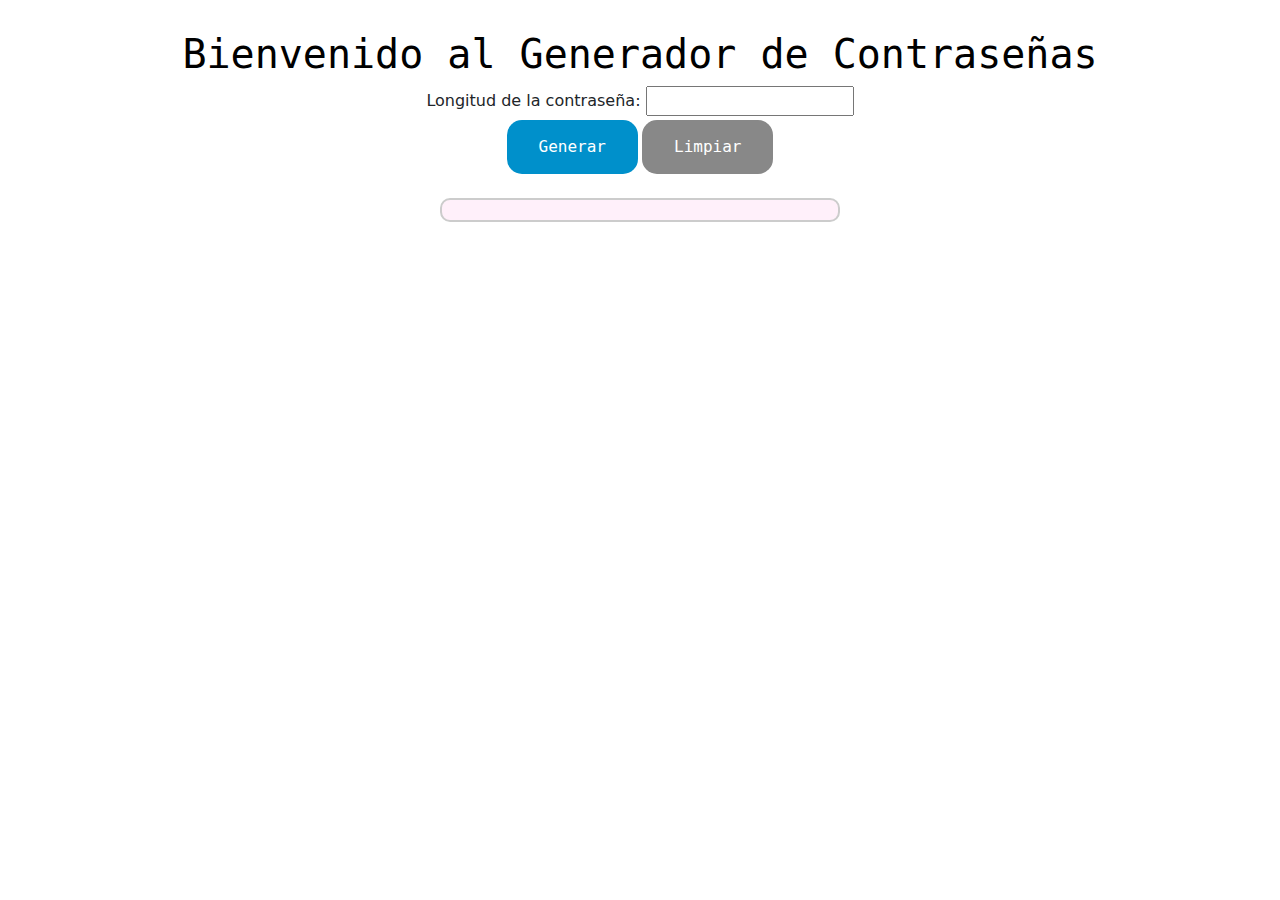
==== tp typescript/mini proyecto 2/index.html @ 6877e551 "se creo la segunda pagina con ts" ====
<!DOCTYPE html>
<html lang="en">

<head>
    <meta charset="UTF-8">
    <meta name="viewport" content="width=device-width, initial-scale=1.0">
    <link href="https://cdn.jsdelivr.net/npm/bootstrap@5.3.3/dist/css/bootstrap.min.css" rel="stylesheet"
        integrity="sha384-QWTKZyjpPEjISv5WaRU9OFeRpok6YctnYmDr5pNlyT2bRjXh0JMhjY6hW+ALEwIH" crossorigin="anonymous">
    <script src="https://cdn.jsdelivr.net/npm/bootstrap@5.3.3/dist/js/bootstrap.bundle.min.js"
        integrity="sha384-YvpcrYf0tY3lHB60NNkmXc5s9fDVZLESaAA55NDzOxhy9GkcIdslK1eN7N6jIeHz"
        crossorigin="anonymous"></script>

    <title>Generador de Contraseñas</title>
</head>

<body class="container-fluid">
    <h1>Bienvenido al Generador de Contraseñas</h1>
    <div class="container">
        <label for="passwordLength">Longitud de la contraseña:</label>
        <input type="number" id="passwordLength" value="">
        <div class="btn-group" role="group" aria-label="Basic example">
            <button class="generar" id="generatePassword" onclick="generarNumeroAleatorio()">Generar </button>
            <button class="limpiar" id="clearPassword" onclick="LimpiarContra()">Limpiar </button>
            
        </div>
        <div id="passwordDisplay"></div>
    </div>

    <link rel="stylesheet" href="style.css">

    <script src="funtion.js"></script>

</body>

</html>
---- tp typescript/mini proyecto 2/style.css ----
h1{
    font-family: monospace;
    font-size: 40px;
    text-align: center;
    color: #000000;
    margin-top: 30px;
}

button.generar{
    font-family: monospace;
    font-size: 30px;
    text-align: center;
    background-color: #0090cb;
    border: none;
    color: white;
    padding: 15px 32px;
    text-align: center;
    text-decoration: none;
    display: inline-block;
    font-size: 16px;
    margin: 4px 2px;
    cursor: pointer;
    border-radius: 15px;
}

button.limpiar{
    font-family: monospace;
    font-size: 30px;
    text-align: center;
    background-color: #888888;
    border: none;
    color: white;
    padding: 15px 32px;
    text-align: center;
    text-decoration: none;
    display: inline-block;
    font-size: 16px;
    margin: 4px 2px;
    cursor: pointer;
    border-radius: 15px;
}

div.container{
    width: 50%;
    margin: auto;
    text-align: center;
}

h2.titulo{
    font-family: monospace;
    font-size: 35px;
    text-align: center;
    margin-top: 30px;
}

h2.contra{
    font-family: monospace;
    font-size: 20px;
    text-align: center;
    margin-top: 30px;
}

#passwordDisplay {
    margin-top: 20px;
    padding: 10px;
    border: 2px solid #ccc;
    border-radius: 10px;
    text-align: center;
    max-width: 400px;
    word-wrap: break-word;
    overflow-wrap: break-word;
    margin-left: auto;
    margin-right: auto;
    background-color: #fff0fa;
}

#passwordDisplay h3 {
    word-break: break-word;
}
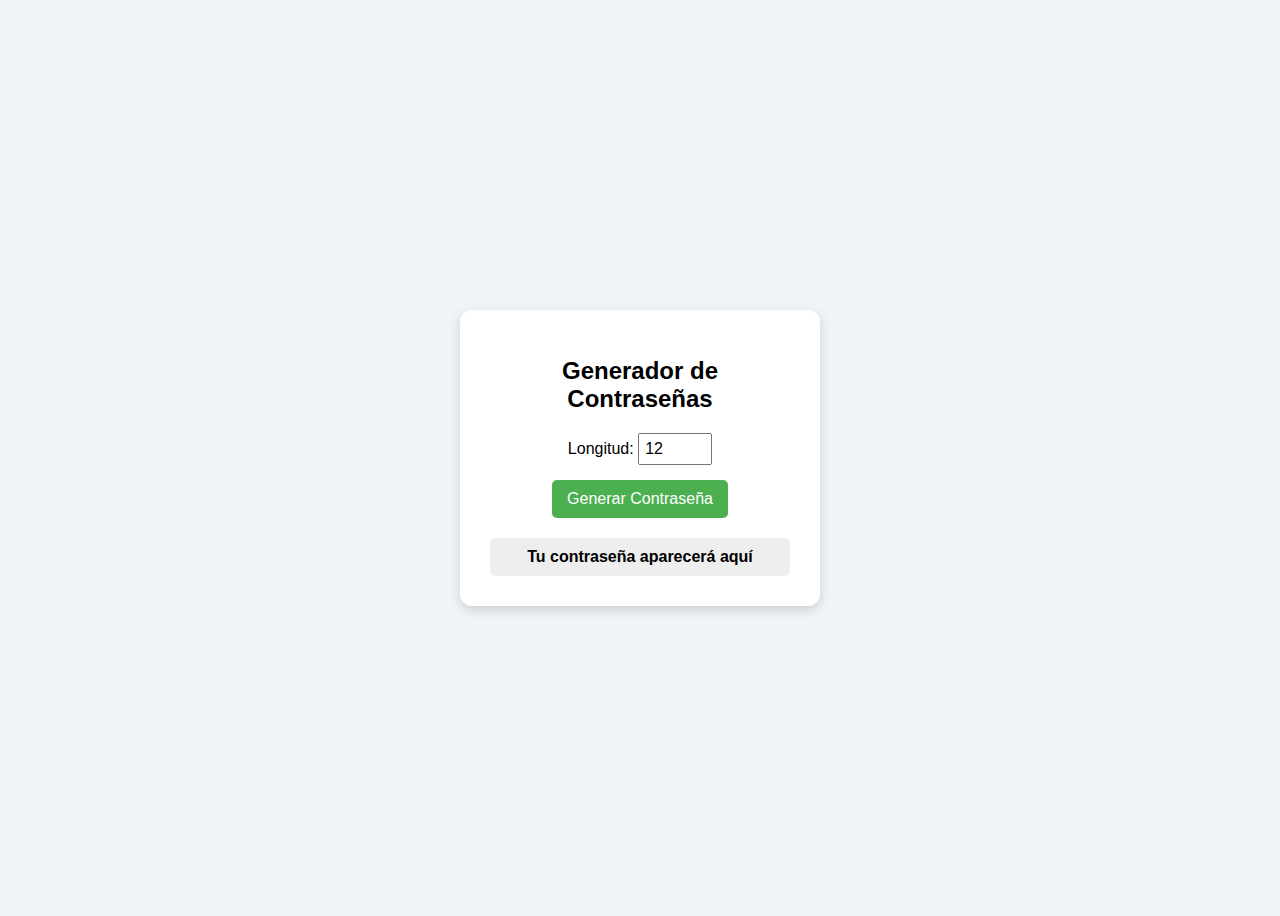
==== commit 9f9cd88f: "queda funcionando el ts" ====
--- a/tp typescript/mini proyecto 2/index.html
+++ b/tp typescript/mini proyecto 2/index.html
@@ -1,35 +1,22 @@
 <!DOCTYPE html>
-<html lang="en">
+<html lang="es">
+<head>
+  <meta charset="UTF-8" />
+  <meta name="viewport" content="width=device-width, initial-scale=1.0" />
+  <title>Generador de Passwords</title>
+  <link rel="stylesheet" href="style.css" />
+</head>
+<body>
+  <div class="container">
+    <h1>Generador de Contraseñas</h1>
+    <div class="input-group">
+      <label for="length">Longitud:</label>
+      <input type="number" id="length" min="4" max="32" value="12" />
+    </div>
+    <button id="generateBtn">Generar Contraseña</button>
+    <div class="password-box" id="passwordBox">Tu contraseña aparecerá aquí</div>
+  </div>
 
-<head>
-    <meta charset="UTF-8">
-    <meta name="viewport" content="width=device-width, initial-scale=1.0">
-    <link href="https://cdn.jsdelivr.net/npm/bootstrap@5.3.3/dist/css/bootstrap.min.css" rel="stylesheet"
-        integrity="sha384-QWTKZyjpPEjISv5WaRU9OFeRpok6YctnYmDr5pNlyT2bRjXh0JMhjY6hW+ALEwIH" crossorigin="anonymous">
-    <script src="https://cdn.jsdelivr.net/npm/bootstrap@5.3.3/dist/js/bootstrap.bundle.min.js"
-        integrity="sha384-YvpcrYf0tY3lHB60NNkmXc5s9fDVZLESaAA55NDzOxhy9GkcIdslK1eN7N6jIeHz"
-        crossorigin="anonymous"></script>
-
-    <title>Generador de Contraseñas</title>
-</head>
-
-<body class="container-fluid">
-    <h1>Bienvenido al Generador de Contraseñas</h1>
-    <div class="container">
-        <label for="passwordLength">Longitud de la contraseña:</label>
-        <input type="number" id="passwordLength" value="">
-        <div class="btn-group" role="group" aria-label="Basic example">
-            <button class="generar" id="generatePassword" onclick="generarNumeroAleatorio()">Generar </button>
-            <button class="limpiar" id="clearPassword" onclick="LimpiarContra()">Limpiar </button>
-            
-        </div>
-        <div id="passwordDisplay"></div>
-    </div>
-
-    <link rel="stylesheet" href="style.css">
-
-    <script src="funtion.js"></script>
-
+  <script src="funtionWithTs.js" defer></script>
 </body>
-
-</html>+</html>
--- a/tp typescript/mini proyecto 2/style.css
+++ b/tp typescript/mini proyecto 2/style.css
@@ -1,79 +1,56 @@
-h1{
-    font-family: monospace;
-    font-size: 40px;
+body {
+    font-family: Arial, sans-serif;
+    background: #f0f4f8;
+    display: flex;
+    justify-content: center;
+    align-items: center;
+    height: 100vh;
+  }
+  
+  .container {
+    background: white;
+    padding: 30px;
+    border-radius: 12px;
+    box-shadow: 0 4px 12px rgba(0, 0, 0, 0.15);
     text-align: center;
-    color: #000000;
-    margin-top: 30px;
-}
-
-button.generar{
-    font-family: monospace;
-    font-size: 30px;
-    text-align: center;
-    background-color: #0090cb;
+    width: 300px;
+  }
+  
+  h1 {
+    font-size: 1.5rem;
+    margin-bottom: 20px;
+  }
+  
+  .input-group {
+    margin-bottom: 15px;
+  }
+  
+  input[type="number"] {
+    width: 60px;
+    padding: 5px;
+    font-size: 1rem;
+  }
+  
+  button {
+    background-color: #4caf50;
+    color: white;
     border: none;
-    color: white;
-    padding: 15px 32px;
-    text-align: center;
-    text-decoration: none;
-    display: inline-block;
-    font-size: 16px;
-    margin: 4px 2px;
+    padding: 10px 15px;
+    font-size: 1rem;
+    border-radius: 5px;
     cursor: pointer;
-    border-radius: 15px;
-}
-
-button.limpiar{
-    font-family: monospace;
-    font-size: 30px;
-    text-align: center;
-    background-color: #888888;
-    border: none;
-    color: white;
-    padding: 15px 32px;
-    text-align: center;
-    text-decoration: none;
-    display: inline-block;
-    font-size: 16px;
-    margin: 4px 2px;
-    cursor: pointer;
-    border-radius: 15px;
-}
-
-div.container{
-    width: 50%;
-    margin: auto;
-    text-align: center;
-}
-
-h2.titulo{
-    font-family: monospace;
-    font-size: 35px;
-    text-align: center;
-    margin-top: 30px;
-}
-
-h2.contra{
-    font-family: monospace;
-    font-size: 20px;
-    text-align: center;
-    margin-top: 30px;
-}
-
-#passwordDisplay {
+  }
+  
+  button:hover {
+    background-color: #45a049;
+  }
+  
+  .password-box {
     margin-top: 20px;
     padding: 10px;
-    border: 2px solid #ccc;
-    border-radius: 10px;
-    text-align: center;
-    max-width: 400px;
-    word-wrap: break-word;
-    overflow-wrap: break-word;
-    margin-left: auto;
-    margin-right: auto;
-    background-color: #fff0fa;
-}
-
-#passwordDisplay h3 {
-    word-break: break-word;
-}+    background-color: #eee;
+    border-radius: 6px;
+    word-break: break-all;
+    font-weight: bold;
+  }
+  